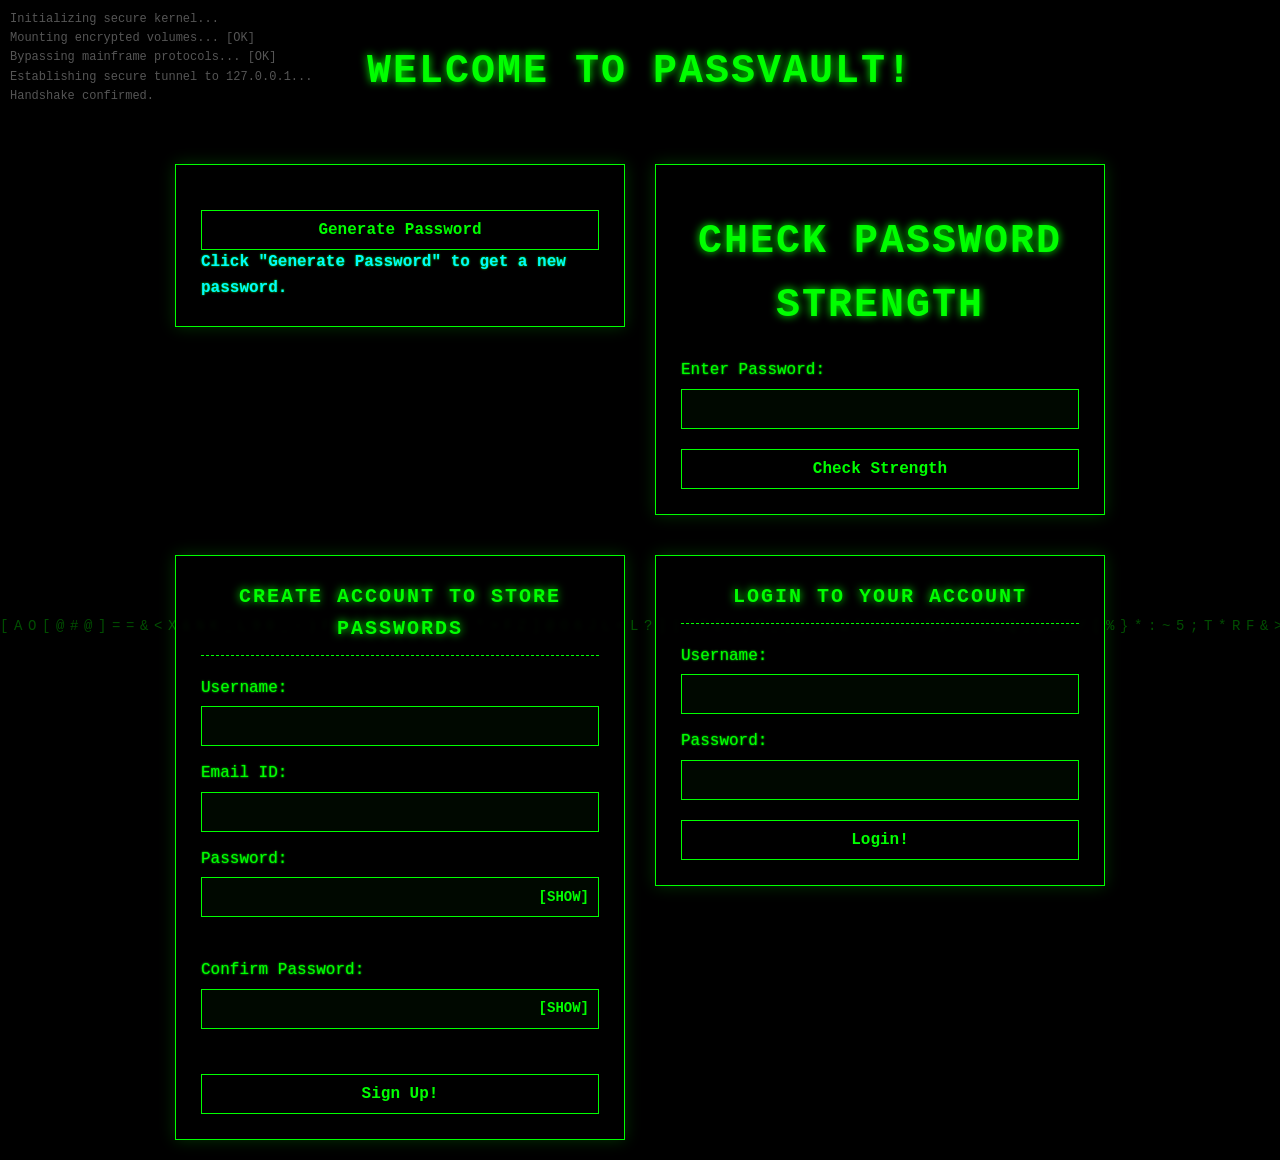
==== index.html @ 03601e6f "Initial frontend commit: Cyber-themed UI" ====
<!DOCTYPE html>
<html lang="en">
<head>
    <link rel="stylesheet" href="style.css">
    <meta charset="UTF-8">
    <meta name="viewport" content="width=device-width, initial-scale=1.0">
    <title>PassVault</title>
</head>
<body>
    <canvas id="matrix-bg"></canvas>
    <div id="boot-sequence"></div>
    <header>
        <h2>Welcome to PassVault!</h2>
    </header>
    
    <div id="first_two">
        <div id="generate">
            <form id="generate-form">
                <button type="submit">Generate Password</button>
            </form>
            <p>
                <strong id="generate-feedback" style="color: #00f7ff;">Click "Generate Password" to get a new password.</strong>
            </p>
        </div>

        <div id="password-check-container">
            <h2>Check Password Strength</h2>
            <form id="password-form">
                <label for="password-check">Enter Password:</label>
                <input type="password" id="password-check" name="password" required>
                <button type="submit">Check Strength</button>
            </form>
            <div id="strength-feedback"></div>
        </div>
    </div>

    <div id="form-container">
        <div id="create">
            <form id="register-form">
                <h3>Create Account to Store Passwords</h3>
                <ul id="register-messages" style="color: red; list-style: none; padding: 0;"></ul>
                
                <label for="username-create">Username:</label>
                <input type="text" id="username-create" required><br>

                <label for="email">Email ID:</label>
                <input type="email" id="email" required><br>

                <label for="password-create">Password:</label>
                <div class="password-wrapper">
                    <input type="password" id="password-create" required>
                    <span class="toggle-password" onclick="toggleVisibility('password-create', this)">[SHOW]</span>
                </div><br>

                <label for="cpass">Confirm Password:</label>
                <div class="password-wrapper">
                    <input type="password" id="cpass" required>
                    <span class="toggle-password" onclick="toggleVisibility('cpass', this)">[SHOW]</span>
                </div><br>


                

                <button type="submit">Sign Up!</button>
            </form>
        </div>

        <div id="login">
            <form id="login-form">
                <h3>Login to Your Account</h3>
                <ul id="login-messages" style="list-style: none; padding: 0;"></ul>
    
                <label for="username-login">Username:</label>
                <input type="text" id="username-login" required><br>
    
                <label for="password-login">Password:</label>
                <input type="password" id="password-login" required><br>
    
                <button type="submit">Login!</button>
            </form>
        </div>
    </div>

    <script>
        const API_BASE = "http://127.0.0.1:5000/api";

        // Password Visibility Toggle Logic
        function toggleVisibility(inputId, toggleElement) {
            const inputField = document.getElementById(inputId);
            
            if (inputField.type === "password") {
                inputField.type = "text";
                toggleElement.innerText = "[HIDE]";
            } else {
                inputField.type = "password";
                toggleElement.innerText = "[SHOW]";
            }
        }

        // Generate Password
        document.getElementById('generate-form').addEventListener('submit', async (e) => {
            e.preventDefault();
            try {
                const res = await fetch(`${API_BASE}/passwords/generate`, { method: 'POST' });
                const data = await res.json();
                document.getElementById('generate-feedback').innerText = `Generated Password: ${data.password}`;
            } catch (err) {
                document.getElementById('generate-feedback').innerText = "Error generating password.";
            }
        });

        // Check Strength
        // Check Strength
document.getElementById('password-form').addEventListener('submit', async (e) => {
    e.preventDefault();
    const password = document.getElementById('password-check').value;
    const feedbackBox = document.getElementById('strength-feedback');
    
    // Show a quick loading state for the cyber vibe
    feedbackBox.innerHTML = "> CALCULATING SHANNON ENTROPY...";
    
    try {
        const res = await fetch(`${API_BASE}/passwords/check-strength`, {
            method: 'POST',
            headers: { 'Content-Type': 'application/json' },
            body: JSON.stringify({ password })
        });
        const data = await res.json();
        
        // Determine color based on the numeric score (1 to 5)
        let ratingColor = "#ff0000"; // Red for weak
        if (data.score >= 4) ratingColor = "#00ff00"; // Green for strong
        else if (data.score == 3) ratingColor = "#ffff00"; // Yellow for fair

        // Cap the max score display at 100 so users understand it easily
        let displayScore = Math.min(Math.round(data.entropy_bits), 100);

        // Format the action items into a clean list
        let logOutput = data.suggestions.length > 0 
            ? "<br>&nbsp;&nbsp;[-] " + data.suggestions.join("<br>&nbsp;&nbsp;[-] ") 
            : "<br>&nbsp;&nbsp;[+] OPTIMAL SECURITY ACHIEVED. NO VULNERABILITIES.";

        // Format the output like an actionable terminal readout
        feedbackBox.innerHTML = `
            > THREAT RATING: <span style="color: ${ratingColor};">${data.strength.toUpperCase()}</span><br>
            > SECURITY SCORE: <span style="color: #00ffff;">${displayScore} / 100</span><br>
            > SYSTEM LOG: ${logOutput}
        `;
    } catch (err) {
        feedbackBox.innerHTML = '> ERROR: SECURE CONNECTION REFUSED.';
    }
});

        // Register Account
        document.getElementById('register-form').addEventListener('submit', async (e) => {
            e.preventDefault();
            const msgBox = document.getElementById('register-messages');
            const payload = {
                username: document.getElementById('username-create').value,
                email: document.getElementById('email').value,
                password: document.getElementById('password-create').value,
                cpass: document.getElementById('cpass').value
            };

            const res = await fetch(`${API_BASE}/auth/register`, {
                method: 'POST',
                headers: { 'Content-Type': 'application/json' },
                body: JSON.stringify(payload)
            });
            const data = await res.json();
            
            msgBox.innerHTML = `<li>${data.message}</li>`;
            msgBox.style.color = res.ok ? "#0affc2" : "red";
            if (res.ok) document.getElementById('register-form').reset();
        });

        // Login Account
        document.getElementById('login-form').addEventListener('submit', async (e) => {
            e.preventDefault();
            const msgBox = document.getElementById('login-messages');
            const payload = {
                username: document.getElementById('username-login').value,
                password: document.getElementById('password-login').value
            };

            const res = await fetch(`${API_BASE}/auth/login`, {
                method: 'POST',
                headers: { 'Content-Type': 'application/json' },
                body: JSON.stringify(payload)
            });
            const data = await res.json();

            msgBox.innerHTML = `<li>${data.message}</li>`;
            if (res.ok) {
                msgBox.style.color = "#0affc2";
                // Store the logged-in user in the browser securely
                localStorage.setItem("passvault_user", data.user.username);
                // Redirect to the dashboard page
                setTimeout(() => window.location.href = "dashboard.html", 1000);
            } else {
                msgBox.style.color = "red";
            }
        });
    </script>
    
</body>
<script src="cyber-core.js"></script>
</html>
---- style.css ----
/* =========================================
   PASSVAULT TERMINAL UI - CYBERPUNK EDITION
   ========================================= */

/* Define the animating cyber colors */
:root {
    --cyber-primary: #00ff00;
}

@keyframes cyberCycle {
    0%   { --cyber-primary: #00ff00; } /* Neon Green */
    33%  { --cyber-primary: #00ffff; } /* Cyan */
    66%  { --cyber-primary: #ff00ff; } /* Magenta */
    100% { --cyber-primary: #00ff00; }
}

* {
    box-sizing: border-box;
    margin: 0;
    padding: 0;
}

body {
    background-color: #000000;          
    font-family: 'Courier New', Courier, monospace; 
    color: var(--cyber-primary);
    line-height: 1.6;
    padding: 20px;
    display: flex;
    flex-direction: column;
    align-items: center;
    overflow-x: hidden;
    animation: cyberCycle 10s infinite; /* Triggers the color shift */
}

/* The Matrix Canvas Background */
#matrix-bg {
    position: fixed;
    top: 0;
    left: 0;
    width: 100vw;
    height: 100vh;
    z-index: -1; /* Pushes it behind everything */
    opacity: 0.3; /* Keeps it subtle so you can read the text */
}

/* Fake Boot Sequence Terminal */
#boot-sequence {
    position: fixed;
    top: 10px;
    left: 10px;
    font-size: 12px;
    color: #555;
    pointer-events: none;
    text-align: left;
    z-index: 0;
}

/* Base Terminal Containers */
h2, h3 {
    color: var(--cyber-primary);                   
    text-align: center;
    text-transform: uppercase;
    letter-spacing: 2px;
    text-shadow: 0 0 8px var(--cyber-primary); 
    margin-bottom: 20px;
}

h2 { font-size: 40px; margin-top: 20px; }
h3 { font-size: 20px; border-bottom: 1px dashed var(--cyber-primary); padding-bottom: 10px; }

p, label, td, th, li {
    font-size: 16px;
    text-shadow: 0 0 2px var(--cyber-primary);
}

#first_two, #form-container, #container {
    display: flex;
    justify-content: center;
    align-items: flex-start;
    gap: 30px; 
    margin-top: 40px;
    width: 100%;
    max-width: 1000px;
    flex-wrap: wrap; 
}

#generate, #password-check-container, #create, #login, #add_pass, #view_pass {
    background-color: rgba(0, 0, 0, 0.85); /* Slightly transparent to see the rain */
    width: 100%;
    max-width: 450px;
    padding: 25px;
    border: 1px solid var(--cyber-primary);
    box-shadow: 0 0 15px rgba(0, 255, 0, 0.2); 
    position: relative;
    backdrop-filter: blur(2px);
}

/* Glitch borders on hover */
#generate:hover, #create:hover, #login:hover, #add_pass:hover {
    box-shadow: -3px 0 0 red, 3px 0 0 blue;
}

label {
    display: block;
    margin: 15px 0 5px;
    color: var(--cyber-primary);
}

input[type="text"], input[type="email"], input[type="password"] {
    width: 100%;
    padding: 10px;
    background-color: rgba(0, 20, 0, 0.4);
    border: 1px solid var(--cyber-primary);
    color: var(--cyber-primary);
    font-family: 'Courier New', Courier, monospace;
    font-size: 16px;
    transition: all 0.3s;
}

input:focus {
    outline: none;
    box-shadow: inset 0 0 10px var(--cyber-primary);
}

button {
    background-color: transparent;              
    color: var(--cyber-primary);                       
    border: 1px solid var(--cyber-primary);            
    padding: 10px 20px;                   
    margin-top: 20px;
    width: 100%;
    font-family: 'Courier New', Courier, monospace; 
    font-size: 16px; 
    font-weight: bold;                     
    cursor: pointer;                      
    transition: all 0.1s;                
}

button:hover {
    background-color: var(--cyber-primary);            
    color: #000;                         
    box-shadow: 0 0 20px var(--cyber-primary); 
}

#refresh-vault-btn, #logout-btn {
    width: auto;
    min-width: 200px;
    display: block;
    margin: 20px auto;
}

table {
    width: 100%;
    border-collapse: collapse;
    margin-top: 25px;
    border: 1px solid var(--cyber-primary);
}
th, td { border: 1px solid var(--cyber-primary); padding: 12px; }
th { background-color: rgba(0, 255, 0, 0.1); }

/* -----------------------------------------
   Password Visibility Toggle
   ----------------------------------------- */
.password-wrapper {
    position: relative;
    width: 100%;
    display: flex;
    align-items: center;
}

.password-wrapper input {
    width: 100%;
    padding-right: 70px; /* Make room so text doesn't type under the button */
}

.toggle-password {
    position: absolute;
    right: 10px;
    font-size: 14px;
    font-weight: bold;
    color: var(--cyber-primary);
    cursor: pointer;
    user-select: none;
    transition: all 0.2s;
}

.toggle-password:hover {
    color: #ffffff;
    text-shadow: 0 0 10px #ffffff;
}

/* =========================================
   MOBILE RESPONSIVENESS
   ========================================= */
@media screen and (max-width: 768px) {
    /* Shrink the massive headers for mobile */
    h2 { 
        font-size: 28px; 
        margin-top: 10px;
    }
    
    h3 { 
        font-size: 18px; 
    }

    /* Reduce the gap between stacked boxes */
    #first_two, #form-container, #container {
        gap: 15px; 
        margin-top: 20px;
    }

    /* Make the table horizontally scrollable so it doesn't break the page width */
    #view_pass {
        overflow-x: auto;
        -webkit-overflow-scrolling: touch; /* Smooth scrolling on iOS */
    }

    /* Slightly shrink table text and padding to fit more data */
    th, td { 
        padding: 8px; 
        font-size: 14px;
    }

    /* Adjust the boot sequence text */
    #boot-sequence {
        font-size: 10px;
    }
}
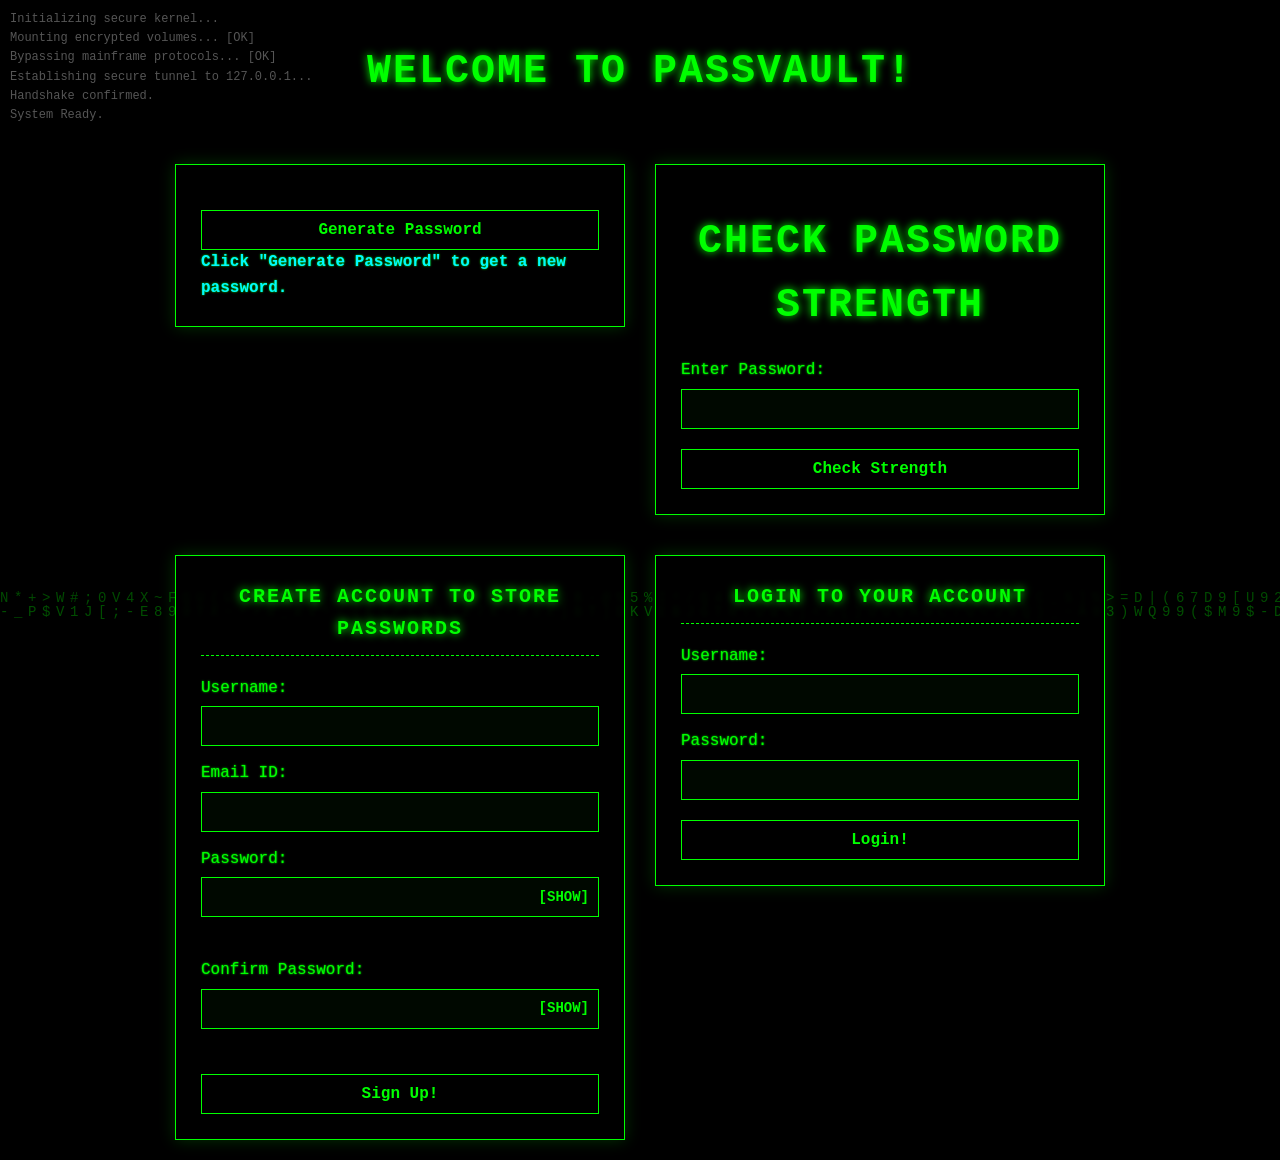
==== commit d782063e: "Change API base URL to Azure deployment" ====
--- a/index.html
+++ b/index.html
@@ -82,7 +82,7 @@
     </div>
 
     <script>
-        const API_BASE = "http://127.0.0.1:5000/api";
+        const API_BASE = "https://passback-eddwe0crd9fehpgc.centralindia-01.azurewebsites.net/api";
 
         // Password Visibility Toggle Logic
         function toggleVisibility(inputId, toggleElement) {
@@ -205,4 +205,4 @@
     
 </body>
 <script src="cyber-core.js"></script>
-</html>+</html>
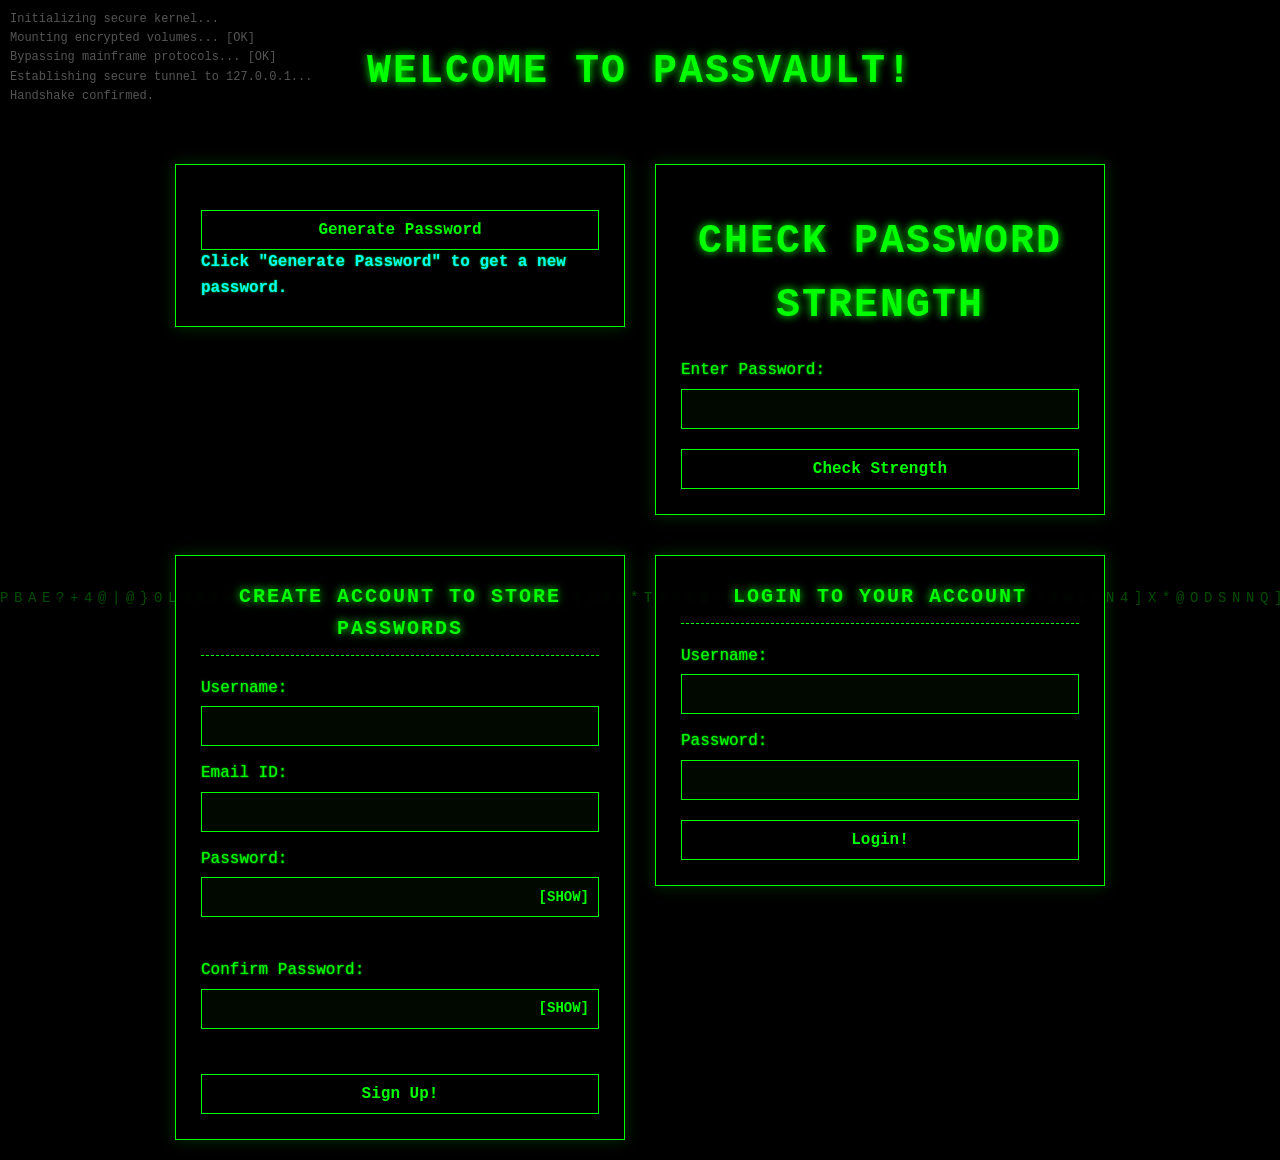
==== commit 1a1019ee: "Update API_BASE URL in index.html" ====
--- a/index.html
+++ b/index.html
@@ -82,7 +82,7 @@
     </div>
 
     <script>
-        const API_BASE = "https://passback-eddwe0crd9fehpgc.centralindia-01.azurewebsites.net/api";
+        const API_BASE = "passbackend-ergpdqambhezchb3.centralindia-01.azurewebsites.net";
 
         // Password Visibility Toggle Logic
         function toggleVisibility(inputId, toggleElement) {
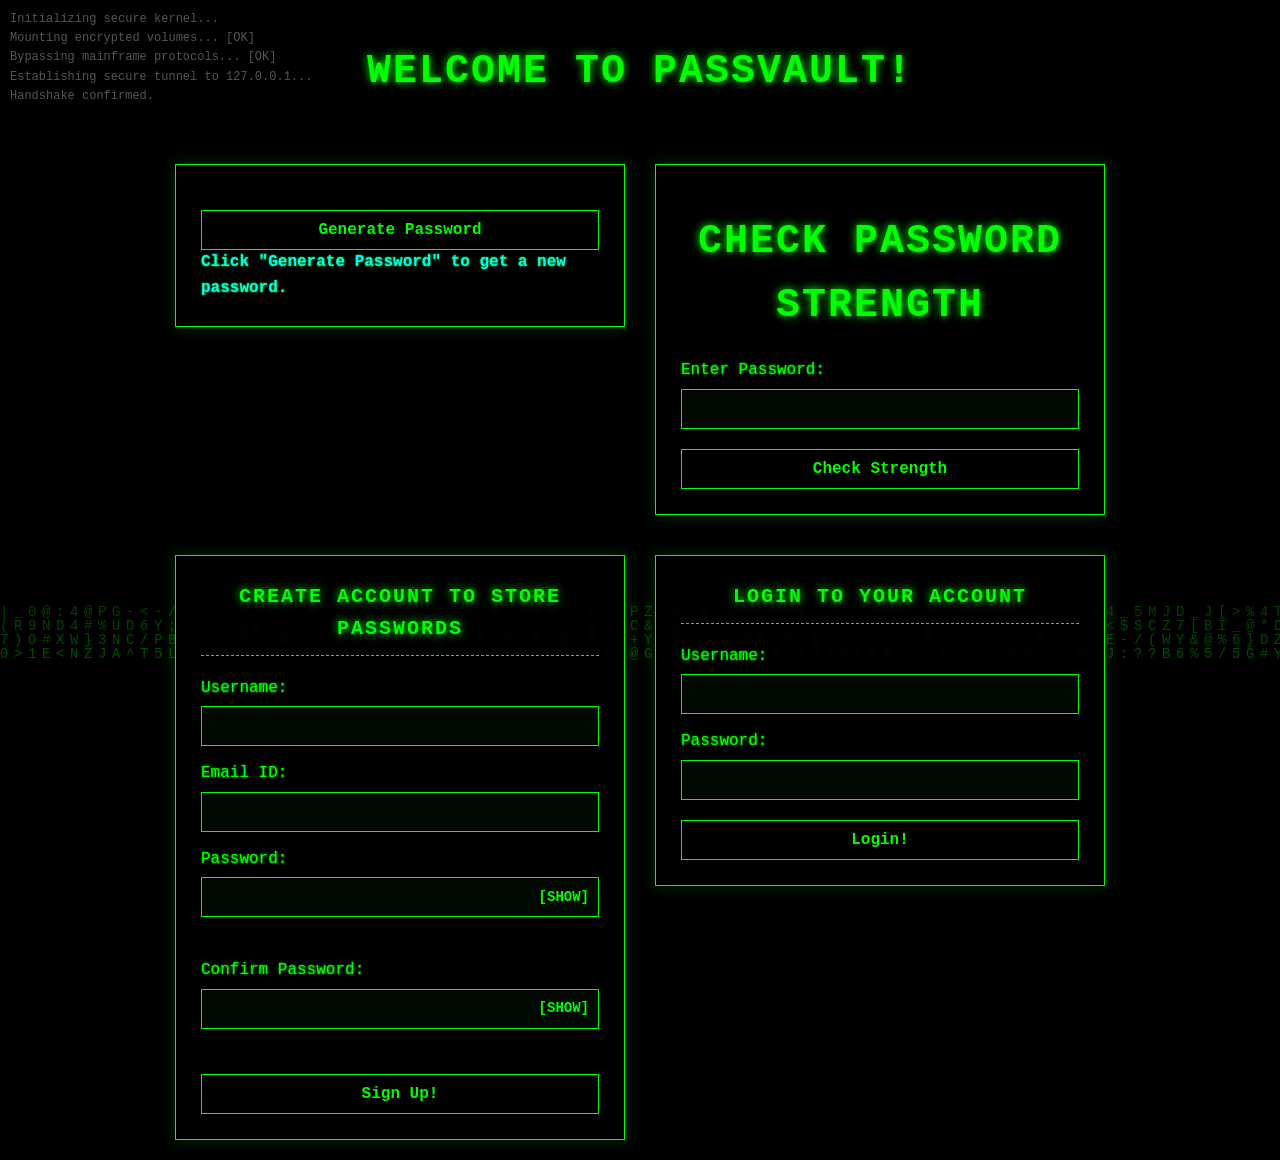
==== commit 55b3b748: "Update API_BASE to include '/api' path" ====
--- a/index.html
+++ b/index.html
@@ -82,7 +82,7 @@
     </div>
 
     <script>
-        const API_BASE = "passbackend-ergpdqambhezchb3.centralindia-01.azurewebsites.net";
+        const API_BASE = "passbackend-ergpdqambhezchb3.centralindia-01.azurewebsites.net/api";
 
         // Password Visibility Toggle Logic
         function toggleVisibility(inputId, toggleElement) {
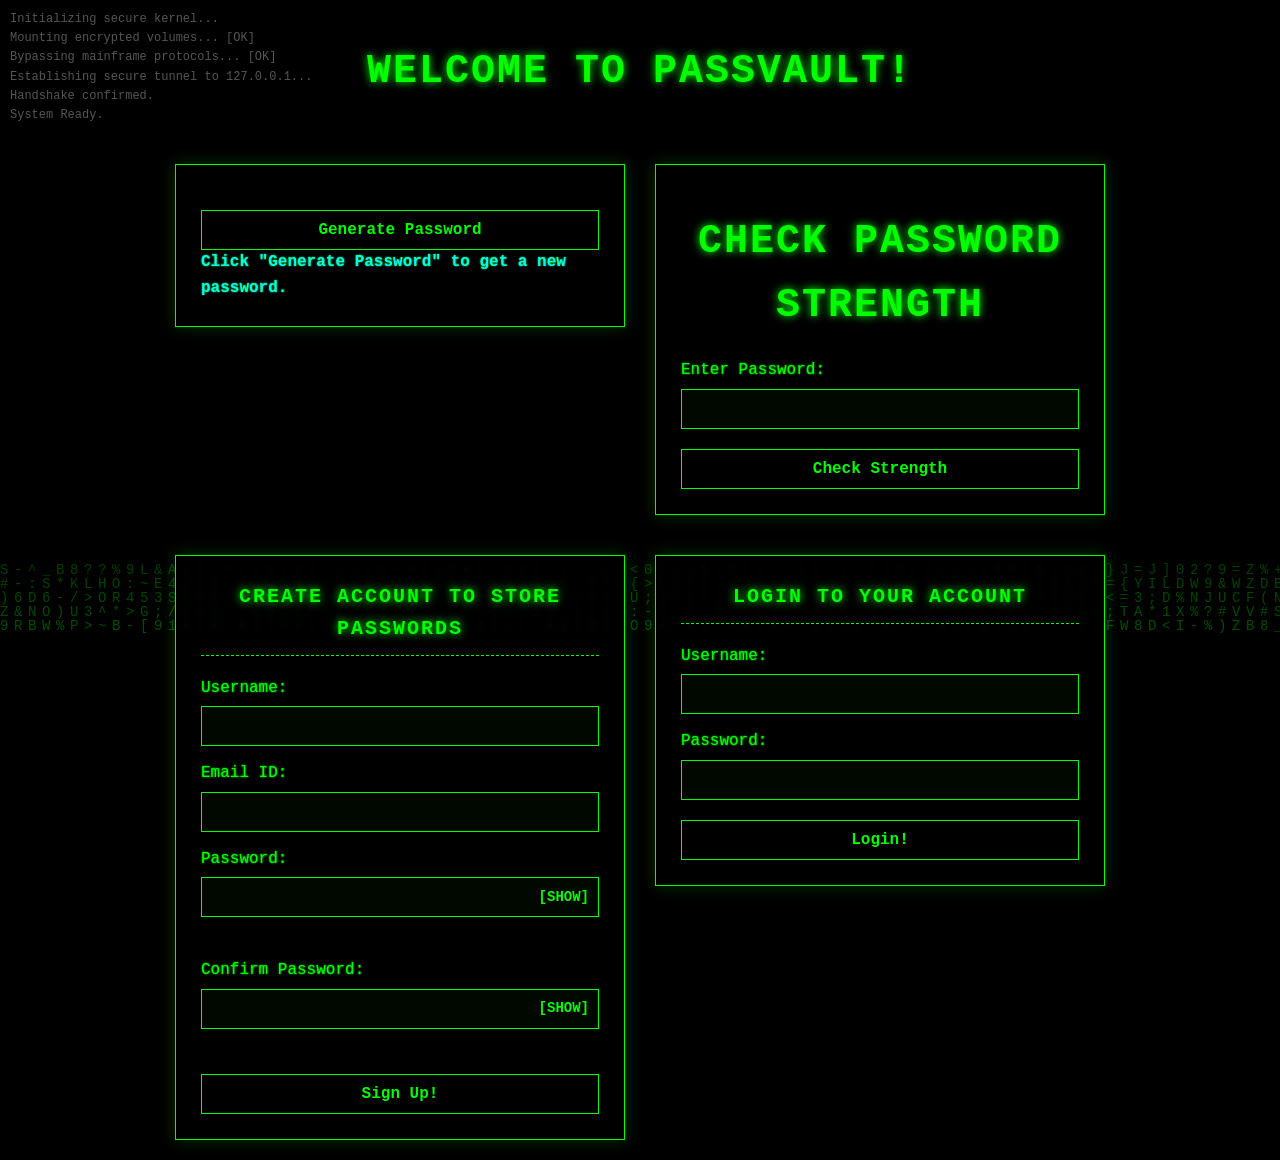
==== commit a96c59ee: "Update API_BASE URL to include HTTPS" ====
--- a/index.html
+++ b/index.html
@@ -82,7 +82,7 @@
     </div>
 
     <script>
-        const API_BASE = "passbackend-ergpdqambhezchb3.centralindia-01.azurewebsites.net/api";
+        const API_BASE = "https://passbackend-ergpdqambhezchb3.centralindia-01.azurewebsites.net/api";
 
         // Password Visibility Toggle Logic
         function toggleVisibility(inputId, toggleElement) {
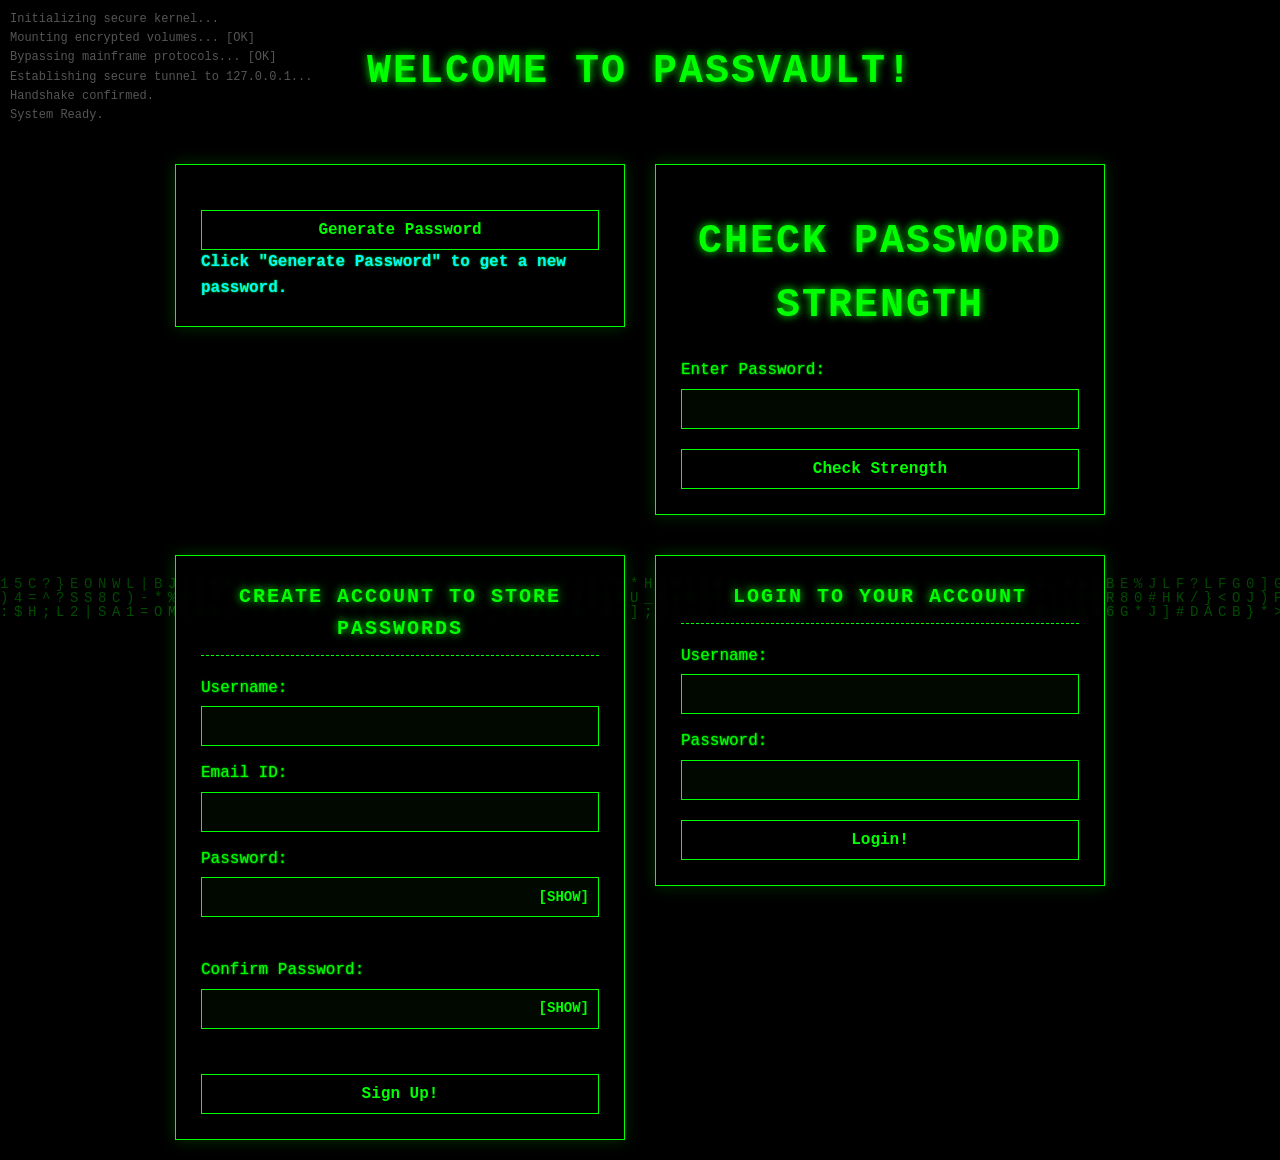
==== commit 82e6b0a1: "Update API_BASE URL in index.html" ====
--- a/index.html
+++ b/index.html
@@ -82,7 +82,7 @@
     </div>
 
     <script>
-        const API_BASE = "https://passbackend-ergpdqambhezchb3.centralindia-01.azurewebsites.net/api";
+        const API_BASE = "https://passvault-ayehc3huhehjfpde.eastasia-01.azurewebsites.net/api";
 
         // Password Visibility Toggle Logic
         function toggleVisibility(inputId, toggleElement) {
